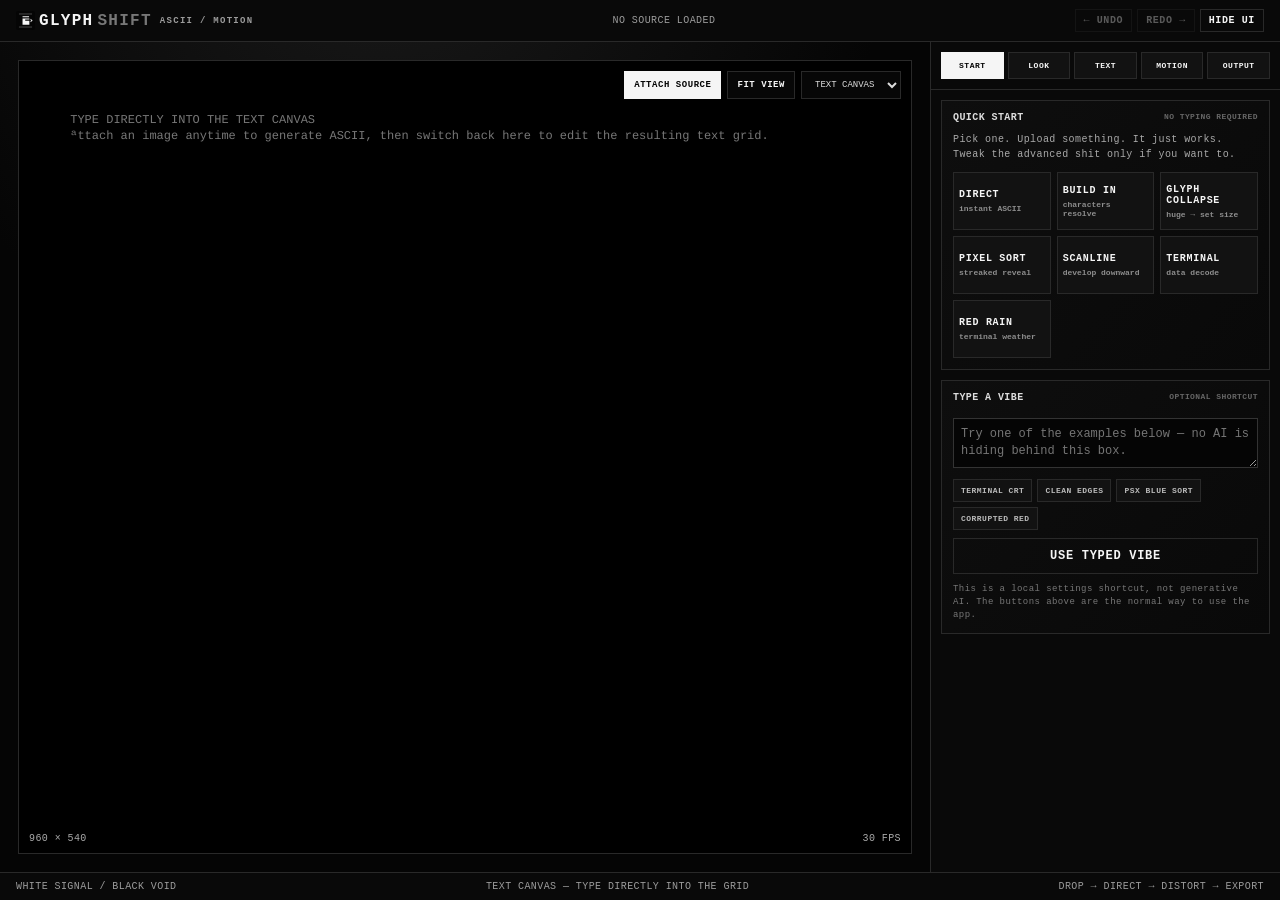
==== index.html @ a43e29a3 "Add fine glyph size increments" ====
<!doctype html>
<html lang="en">
  <head>
    <meta charset="utf-8" />
    <meta name="viewport" content="width=device-width, initial-scale=1" />
    <meta name="theme-color" content="#050505" />
    <meta name="description" content="GLYPHSHIFT — local-first ASCII, text, pattern and motion design." />
    <link rel="icon" href="assets/icons/glyphshift-favicon.svg" type="image/svg+xml" />
    <link rel="apple-touch-icon" href="assets/icons/glyphshift-mark.svg" />
    <link rel="manifest" href="site.webmanifest" />
    <title>GLYPHSHIFT — ASCII MOTION TOOL</title>
    <link rel="stylesheet" href="styles.css" />
  </head>
  <body>
    <header class="topbar">
      <div class="brand"><img src="assets/icons/glyphshift-favicon.svg" alt="" />GLYPH<span>SHIFT</span> <small>ASCII / MOTION</small></div>
      <div id="source-status" class="status">NO SOURCE LOADED</div>
      <div class="top-actions">
        <button id="undo" class="ghost" title="Undo last edit (Ctrl+Z)">← UNDO</button>
        <button id="redo" class="ghost" title="Redo last edit (Ctrl+Shift+Z)">REDO →</button>
        <button id="toggle-ui" class="ghost" title="Hide control panel">HIDE UI</button>
      </div>
    </header>

    <main>
      <section class="stage-shell">
        <div id="drop-zone" class="drop-zone" tabindex="0" role="application" aria-label="ASCII viewport. Drag to pan and use the mouse wheel to zoom.">
          <div class="stage-toolbar">
            <button id="choose-file" class="primary">ATTACH SOURCE</button>
            <button id="fit-view" class="ghost">FIT VIEW</button>
            <select id="preview-engine" aria-label="Preview renderer"><option value="manual" selected>TEXT CANVAS</option><option value="text">TRUE TEXT</option><option value="canvas">CANVAS</option></select>
          </div>
          <div id="canvas-wrap" class="canvas-wrap"><canvas id="output" width="960" height="540"></canvas><pre id="live-text" class="live-text" contenteditable="true" spellcheck="false" role="textbox" aria-multiline="true" aria-label="Editable ASCII text canvas"></pre></div>
          <div id="empty-state" class="empty-state" hidden>
            <div class="crosshair">+</div>
            <strong>ATTACH A SOURCE</strong>
            <span>IMAGE · GIF · MP4 · WEBM · MOV*</span>
            <small>Use the Attach Source button. Once loaded: drag to pan, mouse-wheel to zoom.</small>
          </div>
          <div class="stage-readout"><span id="dimension-readout">960 × 540</span><span id="fps-readout">30 FPS</span></div>
        </div>
        <input id="file-input" class="file-input" type="file" accept="image/*,video/*" aria-label="Choose an image, GIF, or video" />
      </section>

      <aside id="controls" class="controls">
        <nav class="control-pages" aria-label="GLYPHSHIFT control pages">
          <button class="is-active" data-control-page="start">START</button><button data-control-page="look">LOOK</button><button data-control-page="text">TEXT</button><button data-control-page="motion">MOTION</button><button data-control-page="output">OUTPUT</button>
        </nav>
        <section class="panel quick-panel" data-page="start">
          <div class="panel-title">QUICK START <span>NO TYPING REQUIRED</span></div>
          <p class="quick-copy">Pick one. Upload something. It just works. Tweak the advanced shit only if you want to.</p>
          <div class="preset-grid">
            <button data-preset="direct"><strong>DIRECT</strong><small>instant ASCII</small></button>
            <button data-preset="build"><strong>BUILD IN</strong><small>characters resolve</small></button>
            <button data-preset="glyph"><strong>GLYPH COLLAPSE</strong><small>huge → set size</small></button>
            <button data-preset="sort"><strong>PIXEL SORT</strong><small>streaked reveal</small></button>
            <button data-preset="scan"><strong>SCANLINE</strong><small>develop downward</small></button>
            <button data-preset="terminal"><strong>TERMINAL</strong><small>data decode</small></button>
            <button data-preset="rain"><strong>RED RAIN</strong><small>terminal weather</small></button>
          </div>
        </section>

        <section class="panel prompt-panel" data-page="start">
          <div class="panel-title">TYPE A VIBE <span>OPTIONAL SHORTCUT</span></div>
          <textarea id="prompt" rows="2" placeholder="Try one of the examples below — no AI is hiding behind this box."></textarea>
          <div class="prompt-examples">
            <button data-prompt="white terminal decode, slow, CRT">TERMINAL CRT</button>
            <button data-prompt="edge-first, clean, white">CLEAN EDGES</button>
            <button data-prompt="pixel sort, blue, choppy">PSX BLUE SORT</button>
            <button data-prompt="red rain, glitch, slow">CORRUPTED RED</button>
          </div>
          <button id="apply-prompt" class="ghost full">USE TYPED VIBE</button>
          <p class="hint">This is a local settings shortcut, not generative AI. The buttons above are the normal way to use the app.</p>
        </section>

        <section class="panel" data-page="look">
          <div class="panel-title">CONVERSION</div>
          <div class="two-col">
            <label>GLYPH SIZE <output id="cell-size-out">9</output>
              <input id="cell-size" type="range" min="5" max="180" value="9" />
            </label>
            <label><input id="fine-glyph-size" type="checkbox" /> FINE SIZE <span class="field-note">0.1 STEPS</span></label>
          </div>
          <p class="hint compact-hint">Animated styles build once, then hold the completed frame.</p>
          <div class="two-col">
            <label>BRIGHTNESS <output id="brightness-out">0</output>
              <input id="brightness" type="range" min="-100" max="100" value="0" />
            </label>
            <label>CONTRAST <output id="contrast-out">100</output>
              <input id="contrast" type="range" min="0" max="250" value="100" />
            </label>
          </div>
          <div class="checks">
            <label><input id="invert" type="checkbox" /> INVERT</label>
            <label><input id="edges" type="checkbox" /> EDGE BOOST</label>
          </div>
        </section>

        <section class="panel color-panel" data-page="look">
          <div class="panel-title">COLOR + PALETTE</div>
          <div class="two-col">
            <label>COLOR BEHAVIOR
              <select id="color-mode"><option value="mono" selected>ONE COLOR</option><option value="palette">BRIGHTNESS PALETTE</option><option value="source">AUTO FROM SOURCE</option></select>
            </label>
            <label>PALETTE PRESET
              <select id="palette-preset"><option value="mono" selected>MONOCHROME</option><option value="oni">ONI BLOOD</option><option value="cobalt">COBALT SIGNAL</option><option value="phosphor">PHOSPHOR GREEN</option><option value="amber">AMBER TERMINAL</option><option value="gameboy">GAME BOY</option><option value="thermal">THERMAL</option><option value="source">AUTO SOURCE</option><option value="custom">CUSTOM</option></select>
            </label>
          </div>
          <div class="two-col">
            <label>PALETTE COLORS
              <select id="palette-size"><option value="2">2 COLORS</option><option value="3">3 COLORS</option><option value="4">4 COLORS</option><option value="5" selected>5 COLORS</option></select>
            </label>
            <label>BACKGROUND FILL
              <select id="background-style"><option value="solid" selected>SOLID</option><option value="vertical">VERTICAL GRADIENT</option><option value="radial">RADIAL GLOW</option></select>
            </label>
          </div>
          <div class="palette-grid" aria-label="Palette colors">
            <label title="Color 1"><span>1</span><input id="foreground" type="color" value="#f5f5f5" /></label>
            <label title="Color 2"><span>2</span><input id="palette-2" type="color" value="#c8c8c8" /></label>
            <label title="Color 3"><span>3</span><input id="palette-3" type="color" value="#8a8a8a" /></label>
            <label title="Color 4"><span>4</span><input id="palette-4" type="color" value="#4d4d4d" /></label>
            <label title="Color 5"><span>5</span><input id="palette-5" type="color" value="#1e1e1e" /></label>
          </div>
          <div class="two-col">
            <label>BACKGROUND A <input id="background" type="color" value="#050505" /></label>
            <label>BACKGROUND B <input id="background-2" type="color" value="#111111" /></label>
          </div>
          <p class="hint"><strong>Auto from source</strong> takes the actual colors from your image/video. In Palette mode, color 5 is the shadow and color 1 is the highlight.</p>
        </section>

        <section class="panel glyph-panel" data-page="text">
          <div class="panel-title">CHARACTER LIBRARY</div>
          <div class="two-col">
            <label>LIBRARY
              <select id="charset-preset"><option value="dense" selected>DENSE ASCII</option><option value="english">ENGLISH A–Z</option><option value="binary">BINARY / TERMINAL</option><option value="blocks">BLOCKS + SHADES</option><option value="katakana">JAPANESE KATAKANA / TERMINAL</option><option value="symbols">SYMBOLS / RUNES</option><option value="custom">CUSTOM RAMP</option></select>
            </label>
            <label>CONTENT MODE <span class="field-note">PASTE TEXT TO AUTO-ENABLE</span>
              <select id="glyph-source"><option value="ramp" selected>BRIGHTNESS RAMP</option><option value="text">TEXT FOUNDATION</option></select>
            </label>
          </div>
          <label>ACTIVE CHARACTER SET
            <input id="charset" type="text" value=" .,:;irsXA253hMHGS#9B&@" spellcheck="false" />
          </label>
          <div class="two-col">
            <label>TEXT LAYOUT <span class="field-note">FLOW STARTS AT TOP</span>
              <select id="text-layout"><option value="flow" selected>TOP → BOTTOM READING FLOW</option><option value="reverse">RIGHT → LEFT FLOW</option><option value="lines">PRESERVE LINES</option><option value="vertical">VERTICAL FLOW</option><option value="spiral">SPIRAL FLOW</option></select>
            </label>
            <label>TEXT REPEAT <output id="text-scale-out">1</output>
              <input id="text-scale" type="range" min="1" max="8" step="1" value="1" />
            </label>
          </div>
          <div class="two-col">
            <label>TEXT / RAMP BLEND <output id="text-blend-out">100</output>
              <input id="text-blend" type="range" min="0" max="100" value="100" />
            </label>
            <label><input id="lock-sentence" type="checkbox" /> LOCK ONE SENTENCE</label>
          </div>
          <label><input id="no-text-repeat" type="checkbox" /> USE SUPPLIED TEXT ONCE <span class="field-note">THEN LEAVE REMAINING CELLS BLANK</span></label>
          <label>LOCKED SENTENCE
            <input id="locked-sentence" type="text" placeholder="Use only this sentence, repeated" spellcheck="false" />
          </label>
          <label>PASTE OR IMPORT TEXT <span id="text-count" class="field-note">0 CHARACTERS</span>
            <textarea id="custom-text" rows="6" placeholder="Paste lyrics, dialogue, a script, a quote, notes, or an entire text file. Text Foundation uses this as the visible material of the image."></textarea>
          </label>
          <div class="text-actions"><button id="import-text" class="ghost">IMPORT .TXT / .MD</button><button id="clear-text" class="ghost">CLEAR TEXT</button></div>
          <label>BOLD WORDS <span class="field-note">SEPARATE WITH COMMAS</span><input id="bold-words" type="text" placeholder="oni, signal, memory" spellcheck="false" /></label>
          <div class="two-col"><label>FIND <input id="find-text" type="text" spellcheck="false" /></label><label>REPLACE <input id="replace-text" type="text" spellcheck="false" /></label></div>
          <div class="text-actions"><button id="clean-text" class="ghost">SEARCH / REPLACE</button><button id="save-text-preset" class="ghost">SAVE TEXT PRESET</button></div>
          <button id="load-text-preset" class="ghost full">LOAD SAVED TEXT PRESET</button>
          <input id="text-file-input" class="file-input" type="file" accept="text/plain,.txt,.md,.csv" multiple aria-label="Import text files" />
          <p class="hint">Text Foundation can use a few words or an entire document. Glyph Size sets physical character size; Text Repeat and Layout decide how the text moves through the source shape.</p>
        </section>

        <section class="panel" data-page="motion">
          <div class="panel-title">MOTION + SIGNAL</div>
          <div class="two-col">
            <label>SWEEP
              <select id="direction"><option value="left" selected>LEFT → RIGHT</option><option value="right">RIGHT → LEFT</option><option value="top">TOP → BOTTOM</option><option value="bottom">BOTTOM → TOP</option><option value="random">PIXEL SORT</option></select>
            </label>
            <p class="hint compact-hint">Frame rate and duration live in Output, where they belong.</p>
          </div>
          <div class="two-col">
            <label>GLITCH <output id="glitch-out">0</output>
              <input id="glitch" type="range" min="0" max="100" value="0" />
            </label>
            <label>SCANLINES <output id="scanlines-out">0</output>
              <input id="scanlines" type="range" min="0" max="100" value="0" />
            </label>
          </div>
          <div class="two-col">
            <label>PROCEDURAL OVERLAY
              <select id="effect"><option value="none" selected>NONE</option><option value="rain">TERMINAL RAIN</option><option value="particles">PARTICLE FIELD</option><option value="waveform">WAVEFORM</option><option value="orb">ASCII ORB</option></select>
            </label>
            <label>OVERLAY POWER <output id="effect-power-out">0</output>
              <input id="effect-power" type="range" min="0" max="100" value="0" />
            </label>
          </div>
        </section>

        <section class="panel" data-page="motion">
          <div class="panel-title">PATTERN + BORDER <span>ORIGINAL PROCEDURAL GLYPHS</span></div>
          <div class="two-col">
            <label>PATTERN
              <select id="pattern"><option value="none" selected>NONE</option><option value="hatch">HATCH</option><option value="wave">WAVE</option><option value="cross">CROSS-STITCH</option><option value="maze">MAZE</option><option value="checker">CHECKER</option><option value="custom">CUSTOM TILE</option></select>
            </label>
            <label>PATTERN USE
              <select id="pattern-target"><option value="background">BACKGROUND</option><option value="fill" selected>TEXT FILL</option><option value="both">BACKGROUND + FILL</option></select>
            </label>
          </div>
          <label>CUSTOM PATTERN TILE
            <input id="pattern-tile" type="text" value="░▒▓█" maxlength="80" spellcheck="false" />
          </label>
          <div class="two-col">
            <label>BORDER
              <select id="border-style"><option value="none" selected>NONE</option><option value="single">SINGLE BOX</option><option value="double">DOUBLE BOX</option><option value="corners">HEAVY CORNERS</option><option value="wave">WAVE EDGE</option><option value="terminal">TERMINAL FRAME</option></select>
            </label>
            <label>BORDER MOTION
              <select id="border-motion"><option value="still" selected>STILL</option><option value="draw">DRAW WITH BUILD</option><option value="distort">DISTORT WITH BUILD</option></select>
            </label>
          </div>
          <div class="two-col">
            <label>DIVIDER
              <select id="divider"><option value="none" selected>NONE</option><option value="dots">DOTS</option><option value="cross">CROSS</option><option value="wave">WAVE</option><option value="maze">MAZE</option></select>
            </label>
            <label>ORNAMENT SAFE AREA <output id="safe-area-out">5</output>
              <input id="safe-area" type="range" min="0" max="20" value="5" />
            </label>
          </div>
          <p class="hint">Patterns can sit behind the mask, replace visible glyphs as the fill, or do both. They are clean original procedural tiles—made for use and copy/paste, not scraped artwork.</p>
        </section>

        <section class="panel" data-page="motion">
          <div class="panel-title">POSTER COMPOSER <span>OPTIONAL</span></div>
          <label><input id="poster-mode" type="checkbox" /> POSTER MODE — TITLE / IMAGE / FOOTER</label>
          <div class="two-col">
            <label>TITLE <input id="poster-title" type="text" placeholder="TITLE" spellcheck="false" /></label>
            <label>FOOTER <input id="poster-footer" type="text" placeholder="// FOOTER" spellcheck="false" /></label>
          </div>
        </section>

        <section class="panel transport-panel" data-page="output">
          <div class="panel-title">OUTPUT</div>
          <div class="transport">
            <button id="play" class="primary">PLAY</button>
            <button id="restart" class="ghost">RESTART</button>
            <button id="snapshot" class="ghost">PNG FRAME</button>
          </div>
          <div class="copyable-ascii">
            <div class="panel-title">COPYABLE TEXT ART <span>ACTUAL MONOSPACE CHARACTERS</span></div>
            <div class="text-actions"><button id="generate-ascii" class="ghost">GENERATE CURRENT FRAME</button><button id="copy-ascii" class="ghost">COPY TEXT</button></div>
            <div class="two-col">
              <label>COLUMN WIDTH <select id="ascii-columns"><option value="source" selected>SOURCE GRID</option><option value="40">40 — DISCORD</option><option value="80">80 — TERMINAL</option><option value="120">120 — WIDE</option></select></label>
              <label><input id="ascii-border" type="checkbox" /> INCLUDE BORDER</label>
            </div>
            <div class="text-actions"><button id="download-ascii" class="ghost">DOWNLOAD .TXT</button><button id="download-html" class="ghost">HTML &lt;PRE&gt;</button></div>
            <div class="text-actions"><button id="download-md" class="ghost">MARKDOWN</button><button id="download-ansi" class="ghost">ANSI .TXT</button></div>
            <textarea id="ascii-export" rows="8" readonly spellcheck="false" placeholder="Generate a frame to get literal copy-pasteable text art here."></textarea>
            <p class="hint">Use Dense ASCII, English, or Binary for strict 7-bit ASCII. Other libraries are still copyable text art, but may use Unicode characters.</p>
          </div>
          <label>BUILD STYLE
            <select id="mode">
              <option value="direct" selected>DIRECT ASCII — STILL</option>
              <option value="decode">GLYPH SCATTER</option>
              <option value="line-printer">LINE PRINTER</option>
              <option value="threshold-flood">THRESHOLD FLOOD / BRIGHTS FIRST</option>
              <option value="coarse-mosaic">COARSE MOSAIC / GRID HALVES</option>
              <option value="horizontal-sync">HORIZONTAL SYNC</option>
              <option value="terminal-rain">VERTICAL TERMINAL RAIN</option>
              <option value="edge-skeleton">EDGE SKELETON</option>
              <option value="word-reveal">WORD REVEAL</option>
              <option value="compression-decode">COMPRESSION DECODE</option>
              <option value="corruption-repair">CORRUPTION REPAIR</option>
              <option value="iterative-draft">ITERATIVE DRAFT / BLOCK → DETAIL</option>
              <option value="glyph-build">GLYPH COLLAPSE / LARGE → SET SIZE</option>
              <option value="pixel-sort">PIXEL-SORT REVEAL</option>
              <option value="scanline">SCANLINE DEVELOP</option>
              <option value="edge">EDGE-FIRST</option>
              <option value="terminal">TERMINAL RESOLVE</option>
            </select>
          </label>
          <div class="two-col">
            <label>ASPECT RATIO
              <select id="aspect-ratio"><option value="source" selected>SOURCE RATIO</option><option value="16:9">16:9 WIDESCREEN</option><option value="9:16">9:16 VERTICAL</option><option value="1:1">1:1 SQUARE</option><option value="4:5">4:5 PORTRAIT</option><option value="4:3">4:3 CLASSIC</option><option value="3:2">3:2 PHOTO</option></select>
            </label>
            <label>LONG EDGE
              <select id="output-resolution"><option value="native" selected>SOURCE NATIVE</option><option value="720">720 PX</option><option value="1080">1080 PX</option><option value="1440">1440 PX</option><option value="1920">1920 PX</option><option value="2160">2160 PX</option><option value="3840">3840 PX / 4K</option><option value="custom">CUSTOM</option></select>
            </label>
          </div>
          <div class="two-col">
            <label>CUSTOM LONG EDGE
              <input id="custom-resolution" type="number" min="64" step="1" value="1080" inputmode="numeric" />
            </label>
            <label>RENDER FPS
              <select id="fps"><option value="6">6 — EXTREMELY CHUNKY</option><option value="8">8 — CHUNKY</option><option value="12">12 — PSX</option><option value="15">15</option><option value="24">24</option><option value="30" selected>30</option><option value="60">60</option></select>
            </label>
          </div>
          <div class="two-col">
            <label>BUILD LENGTH <output id="duration-out">3.5s</output>
              <input id="duration" type="range" min="0.5" max="20" step="0.5" value="3.5" />
            </label>
            <label>SIZE MULTIPLIER <output id="output-scale-out">100%</output>
              <input id="output-scale" type="range" min="25" max="200" step="5" value="100" />
            </label>
          </div>
          <div class="audio-row">
            <label>SOUND
              <select id="resolve-sound">
                <option value="none">NONE / SILENT</option>
                <option value="classic" selected>CLASSIC TICK / EACH BUILD STEP</option>
                <option value="algorithmic">DATA TEXTURE / AMBIENT LAYERS</option>
              </select>
            </label>
            <label>LEVEL <output id="audio-level-out">55</output><input id="audio-level" type="range" min="0" max="100" value="55" /></label>
          </div>
          <label>CLASSIC TICK VOICE
            <select id="tick-voice">
              <option value="classic" selected>01 — CLASSIC RESOLVE</option>
              <option value="heap">02 — HEAP CLACK</option>
              <option value="cache">03 — CACHE MISS</option>
              <option value="leak">04 — MEMORY LEAK</option>
              <option value="relay">05 — RELAY SNAP</option>
              <option value="ceramic">06 — CERAMIC BIT</option>
              <option value="needle">07 — NEEDLE PING</option>
              <option value="drive">08 — DRIVE SEEK</option>
              <option value="vending">09 — VENDING TICK</option>
              <option value="concrete">10 — CONCRETE CLACK</option>
            </select>
          </label>
          <div class="checks"><label><input id="mute-first-tick" type="checkbox" /> MUTE FIRST TICK</label><label><input id="mute-final-tick" type="checkbox" /> MUTE END-LOCK</label></div>
          <button id="record" class="record">● EXPORT BUILD (WEBM)</button>
          <p id="export-note" class="hint">Classic Tick fires once per rendered build step—set 6–12 FPS for deliberately chunky arrivals. Data Texture is optional ambient sound, not combined with Classic. The frame holds after the build; export captures the one-shot build.</p>
        </section>
      </aside>
    </main>

    <footer><span>WHITE SIGNAL / BLACK VOID</span><span id="transport-status">READY</span><span>DROP → DIRECT → DISTORT → EXPORT</span></footer>
    <script src="app.js"></script>
  </body>
</html>
---- styles.css ----
:root { --bg:#050505; --panel:#0c0c0c; --line:#292929; --ink:#f5f5f5; --muted:#9c9c9c; --acid:#f5f5f5; }
* { box-sizing:border-box; }
body { margin:0; min-height:100vh; color:var(--ink); background:radial-gradient(circle at 30% -10%,#1a1a1a 0,#050505 38%); font-family:Consolas,"Courier New",monospace; font-size:12px; letter-spacing:.035em; }
button,input,select,textarea { font:inherit; color:inherit; }
button { cursor:pointer; border:1px solid var(--line); background:#121212; padding:10px 12px; font-weight:700; letter-spacing:.06em; }
button:hover { border-color:var(--ink); background:#1a1a1a; } button:active { transform:translateY(1px); }
.primary { background:var(--ink); color:var(--bg); border-color:var(--ink); } .primary:hover { background:#cacaca; }
.ghost { background:transparent; } .full { display:block; width:100%; margin-top:8px; }
.topbar, footer { height:42px; display:flex; align-items:center; justify-content:space-between; padding:0 16px; border-bottom:1px solid var(--line); background:#090909; }
.topbar .ghost { padding:5px 8px; font-size:10px; } .top-actions { display:flex; align-items:center; gap:5px; }.top-actions button:disabled { cursor:default; opacity:.34; }.brand { display:flex; align-items:center; gap:4px; font-size:16px; font-weight:900; letter-spacing:.08em; } .brand img { width:19px; height:19px; image-rendering:pixelated; }.brand span { margin:0; color:#777; } .brand small { margin-left:4px; font-size:9px; color:var(--muted); vertical-align:middle; }
.status, footer { color:var(--muted); font-size:10px; } footer { height:28px; border-top:1px solid var(--line); border-bottom:0; }
main { display:grid; grid-template-columns:minmax(0,1fr) 350px; min-height:calc(100vh - 70px); }
.stage-shell { min-width:0; padding:18px; display:grid; place-items:center; position:relative; }
.drop-zone { width:100%; height:100%; min-height:530px; position:relative; overflow:hidden; border:1px solid var(--line); background:#000; display:grid; place-items:center; touch-action:none; cursor:grab; }
.drop-zone.panning { cursor:grabbing; }.file-input { display:none; }
.stage-toolbar { position:absolute; z-index:8; top:10px; right:10px; display:flex; gap:6px; }.stage-toolbar button,.stage-toolbar select { padding:7px 9px; font-size:9px; background:rgba(8,8,8,.9); backdrop-filter:blur(6px); }.stage-toolbar select { width:auto; margin:0; min-height:0; border-color:var(--line); }.stage-toolbar .primary { background:var(--ink); }
.canvas-wrap { position:relative; display:grid; place-items:center; transform-origin:center center; will-change:transform; pointer-events:none; }
.live-text { display:none; position:absolute; inset:0; margin:0; overflow:hidden; color:var(--ink); font-family:"Courier New",Courier,monospace; font-variant-ligatures:none; font-kerning:none; white-space:pre; text-rendering:geometricPrecision; pointer-events:none; }
.canvas-wrap.is-live-text canvas { visibility:hidden; }.canvas-wrap.is-live-text .live-text { display:block; }
.canvas-wrap.is-manual-text { align-self:stretch; justify-self:stretch; width:100% !important; height:100% !important; }.canvas-wrap.is-manual-text .live-text { display:block; position:relative; width:100%; height:100%; padding:clamp(18px,4vw,56px); overflow:auto; color:#f5f5f5; font-family:"Courier New",Courier,monospace; line-height:1.35; letter-spacing:0; pointer-events:auto; cursor:text; outline:0; caret-color:#f5f5f5; white-space:pre; }.canvas-wrap.is-manual-text .live-text:empty::before { content:"TYPE DIRECTLY INTO THE TEXT CANVAS\A\Aattach an image anytime to generate ASCII, then switch back here to edit the resulting text grid."; white-space:pre; color:#777; }.canvas-wrap.is-manual-text canvas { display:none; }
.drop-zone.dragging { border:1px dashed var(--ink); box-shadow:inset 0 0 0 1px var(--ink); } canvas { max-width:100%; max-height:calc(100vh - 120px); width:auto; height:auto; image-rendering:pixelated; }
.empty-state { position:absolute; inset:0; display:flex; flex-direction:column; gap:12px; align-items:center; justify-content:center; text-align:center; background:repeating-linear-gradient(0deg,#050505,#050505 3px,#080808 3px,#080808 4px); pointer-events:none; }
.empty-state[hidden] { display:none; }
.empty-state strong { font-size:17px; letter-spacing:.18em; }.empty-state span,.empty-state small { color:var(--muted); }.empty-state small { max-width:370px; line-height:1.5; }.crosshair { font-size:38px; color:#777; font-weight:100; }.browse-label { display:inline-block; padding:10px 12px; font-weight:700; letter-spacing:.06em; }
.stage-readout { position:absolute; bottom:9px; left:10px; right:10px; display:flex; justify-content:space-between; font-size:10px; color:#aaa; pointer-events:none; mix-blend-mode:difference; }
.controls { border-left:1px solid var(--line); background:#090909; padding:10px; overflow-y:auto; max-height:calc(100vh - 70px); }
.control-pages { position:sticky; top:-10px; z-index:12; display:grid; grid-template-columns:repeat(5,1fr); gap:4px; margin:-10px -10px 10px; padding:10px; border-bottom:1px solid var(--line); background:#090909; }.control-pages button { padding:8px 3px; font-size:8px; }.control-pages button.is-active { background:var(--ink); border-color:var(--ink); color:var(--bg); }.panel[data-page][hidden] { display:none; }
.panel { border:1px solid var(--line); background:linear-gradient(130deg,#0e0e0e,#090909); margin-bottom:10px; padding:11px; }.panel-title { font-size:10px; font-weight:900; margin-bottom:10px; color:#ddd; }.panel-title span { float:right; color:#666; font-size:8px; }
.quick-copy { color:#aaa; line-height:1.45; margin:0 0 10px; font-size:10px; }.preset-grid { display:grid; grid-template-columns:repeat(3,1fr); gap:6px; }.preset-grid button { min-height:58px; padding:7px 5px; text-align:left; }.preset-grid strong,.preset-grid small { display:block; }.preset-grid strong { font-size:10px; }.preset-grid small { color:#8e8e8e; margin-top:4px; font-size:8px; letter-spacing:0; }.preset-grid button:hover small { color:#d2d2d2; }.prompt-examples { display:flex; flex-wrap:wrap; gap:5px; margin:7px 0; }.prompt-examples button { padding:6px 7px; font-size:8px; color:#bbb; }
label { display:block; color:#aaa; font-size:9px; margin-bottom:10px; } label output { float:right; color:#eee; } input[type=text],input[type=number],textarea,select { width:100%; margin-top:5px; border:1px solid #333; background:#050505; padding:7px; outline:none; } textarea { resize:vertical; line-height:1.4; } select { color:#ddd; }
input[type=range] { width:100%; accent-color:#f5f5f5; display:block; margin-top:4px; } input[type=color] { width:100%; height:28px; display:block; margin-top:5px; padding:2px; background:#050505; border:1px solid #333; }.two-col { display:grid; grid-template-columns:1fr 1fr; gap:10px; }.checks { display:flex; flex-wrap:wrap; gap:8px 12px; }.checks label { margin:0; color:#bbb; }.checks input { vertical-align:middle; accent-color:#eee; }
.palette-grid { display:grid; grid-template-columns:repeat(5,1fr); gap:7px; margin:1px 0 10px; }.palette-grid label { margin:0; color:#777; text-align:center; font-size:8px; }.palette-grid input[type=color] { height:32px; margin-top:4px; }
.field-note { float:right; color:#666; font-size:8px; letter-spacing:0; }
.text-actions { display:grid; grid-template-columns:1fr 1fr; gap:7px; }.text-actions button { padding:7px; font-size:8px; }
.copyable-ascii { margin-top:10px; padding-top:10px; border-top:1px solid var(--line); }.copyable-ascii .panel-title { margin-bottom:7px; }.copyable-ascii textarea { margin-top:8px; min-height:120px; resize:vertical; white-space:pre; overflow:auto; font-size:9px; line-height:1.15; letter-spacing:0; }.copyable-ascii .two-col { align-items:end; }.copyable-ascii .two-col label:last-child { padding:9px 0; }
.hint { color:#777; line-height:1.45; font-size:9px; margin:9px 0 0; }.compact-hint { align-self:end; margin:0 0 10px; }.transport { display:grid; grid-template-columns:1fr 1fr 1fr; gap:6px; }.transport button { font-size:9px; padding:9px 5px; }.record { width:100%; margin-top:8px; border-color:#aaa; }.record.recording { background:#f5f5f5; color:#050505; animation:pulse .8s infinite alternate; } @keyframes pulse{to{opacity:.55}}
.audio-row { display:grid; grid-template-columns:2fr 1fr; gap:10px; align-items:end; margin-top:10px; }.audio-row label { margin:0; font-size:9px; color:#bbb; }.audio-row input[type=range] { margin-top:3px; }
body.ui-hidden main { grid-template-columns:1fr; } body.ui-hidden .controls { display:none; } body.ui-hidden .stage-shell { padding:0; } body.ui-hidden .drop-zone { border:0; min-height:calc(100vh - 70px); }
@media (max-width:900px){
  .topbar { height:50px; padding:0 12px; position:sticky; top:0; z-index:30; }.brand { font-size:14px; }.status { display:none; } .top-actions { gap:3px; }.top-actions .ghost { padding:5px 6px; font-size:8px; } footer { display:none; }
  main { display:block; min-height:calc(100vh - 50px); }.stage-shell { padding:7px 10px 9px; position:sticky; top:50px; z-index:20; background:#050505; box-shadow:0 8px 18px rgba(0,0,0,.72); }.controls { border-left:0; border-top:1px solid var(--line); max-height:none; padding:10px; }.drop-zone { min-height:0; height:40svh; max-height:380px; } canvas { max-height:calc(40svh - 16px); }
  .stage-toolbar { top:7px; right:7px; }.stage-toolbar button,.stage-toolbar select { min-height:34px; padding:6px 8px; font-size:8px; }.text-actions button { min-height:42px; font-size:9px; }.control-pages { top:0; margin:-10px -10px 12px; padding:10px; }.control-pages button { min-height:38px; font-size:9px; }.panel { padding:14px; margin-bottom:12px; }.panel-title { font-size:11px; }.panel-title span { font-size:8px; }.quick-copy,.hint { font-size:10px; }
  .preset-grid { gap:8px; }.preset-grid button { min-height:66px; padding:10px 8px; }.preset-grid strong { font-size:11px; }.preset-grid small { font-size:9px; }.prompt-examples button { min-height:37px; font-size:9px; }
  label { font-size:10px; } input[type=text],input[type=number],textarea,select { min-height:42px; font-size:13px; padding:10px; } input[type=range] { min-height:28px; } input[type=color] { height:38px; }.palette-grid input[type=color] { height:40px; }
  .transport { gap:8px; }.transport button,.record,.full { min-height:48px; font-size:10px; }.checks { gap:12px 18px; }.checks label { min-height:28px; font-size:10px; }.audio-row { grid-template-columns:1fr 1fr; }.audio-row label { font-size:10px; }.two-col { gap:12px; }
}
@media (max-width:400px){ .preset-grid { grid-template-columns:repeat(2,1fr); }.two-col { grid-template-columns:1fr; gap:0; } }
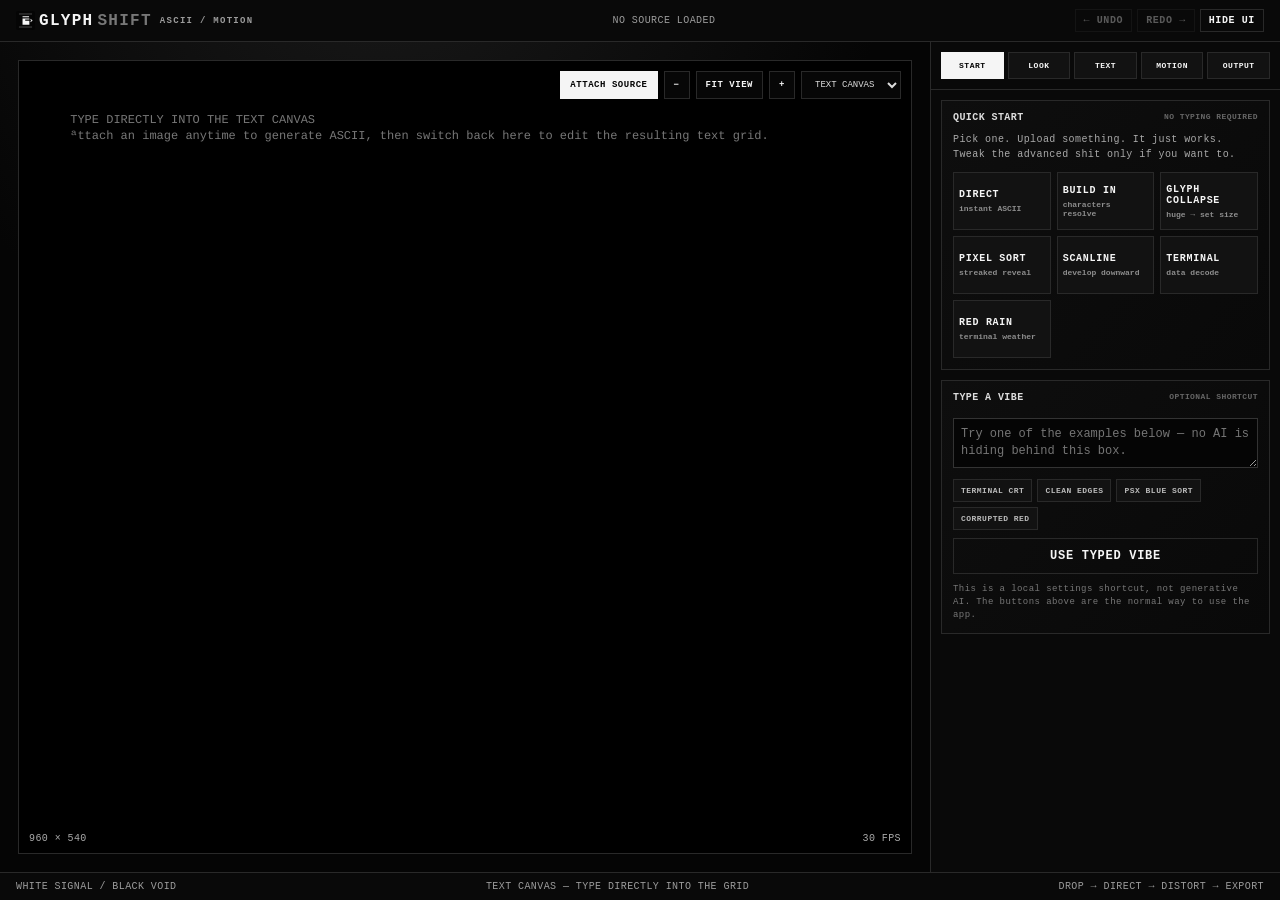
==== commit b6f01c85: "Improve build timing, monochrome and text typing" ====
--- a/index.html
+++ b/index.html
@@ -27,7 +27,9 @@
         <div id="drop-zone" class="drop-zone" tabindex="0" role="application" aria-label="ASCII viewport. Drag to pan and use the mouse wheel to zoom.">
           <div class="stage-toolbar">
             <button id="choose-file" class="primary">ATTACH SOURCE</button>
+            <button id="zoom-out" class="ghost" title="Zoom viewport out">−</button>
             <button id="fit-view" class="ghost">FIT VIEW</button>
+            <button id="zoom-in" class="ghost" title="Zoom viewport in">+</button>
             <select id="preview-engine" aria-label="Preview renderer"><option value="manual" selected>TEXT CANVAS</option><option value="text">TRUE TEXT</option><option value="canvas">CANVAS</option></select>
           </div>
           <div id="canvas-wrap" class="canvas-wrap"><canvas id="output" width="960" height="540"></canvas><pre id="live-text" class="live-text" contenteditable="true" spellcheck="false" role="textbox" aria-multiline="true" aria-label="Editable ASCII text canvas"></pre></div>
@@ -125,6 +127,7 @@
             <label>BACKGROUND A <input id="background" type="color" value="#050505" /></label>
             <label>BACKGROUND B <input id="background-2" type="color" value="#111111" /></label>
           </div>
+          <label><input id="hard-black-white" type="checkbox" /> HARD BLACK / WHITE <span class="field-note">PURE #000 + #FFF, NO HAZE</span></label>
           <p class="hint"><strong>Auto from source</strong> takes the actual colors from your image/video. In Palette mode, color 5 is the shadow and color 1 is the highlight.</p>
         </section>
 
@@ -268,8 +271,11 @@
               <option value="terminal-rain">VERTICAL TERMINAL RAIN</option>
               <option value="edge-skeleton">EDGE SKELETON</option>
               <option value="word-reveal">WORD REVEAL</option>
+              <option value="text-typewriter">TEXT TYPEWRITER / RED → WHITE</option>
               <option value="compression-decode">COMPRESSION DECODE</option>
               <option value="corruption-repair">CORRUPTION REPAIR</option>
+              <option value="radial-assembly">RADIAL ASSEMBLY / CENTER OUT</option>
+              <option value="diagonal-wipe">DIAGONAL WIPE / TOP LEFT</option>
               <option value="iterative-draft">ITERATIVE DRAFT / BLOCK → DETAIL</option>
               <option value="glyph-build">GLYPH COLLAPSE / LARGE → SET SIZE</option>
               <option value="pixel-sort">PIXEL-SORT REVEAL</option>
@@ -302,6 +308,7 @@
               <input id="output-scale" type="range" min="25" max="200" step="5" value="100" />
             </label>
           </div>
+          <p class="hint compact-hint">Animated exports add a 2s start-frame lead-in and a 5s final-frame hold around the chosen build length.</p>
           <div class="audio-row">
             <label>SOUND
               <select id="resolve-sound">
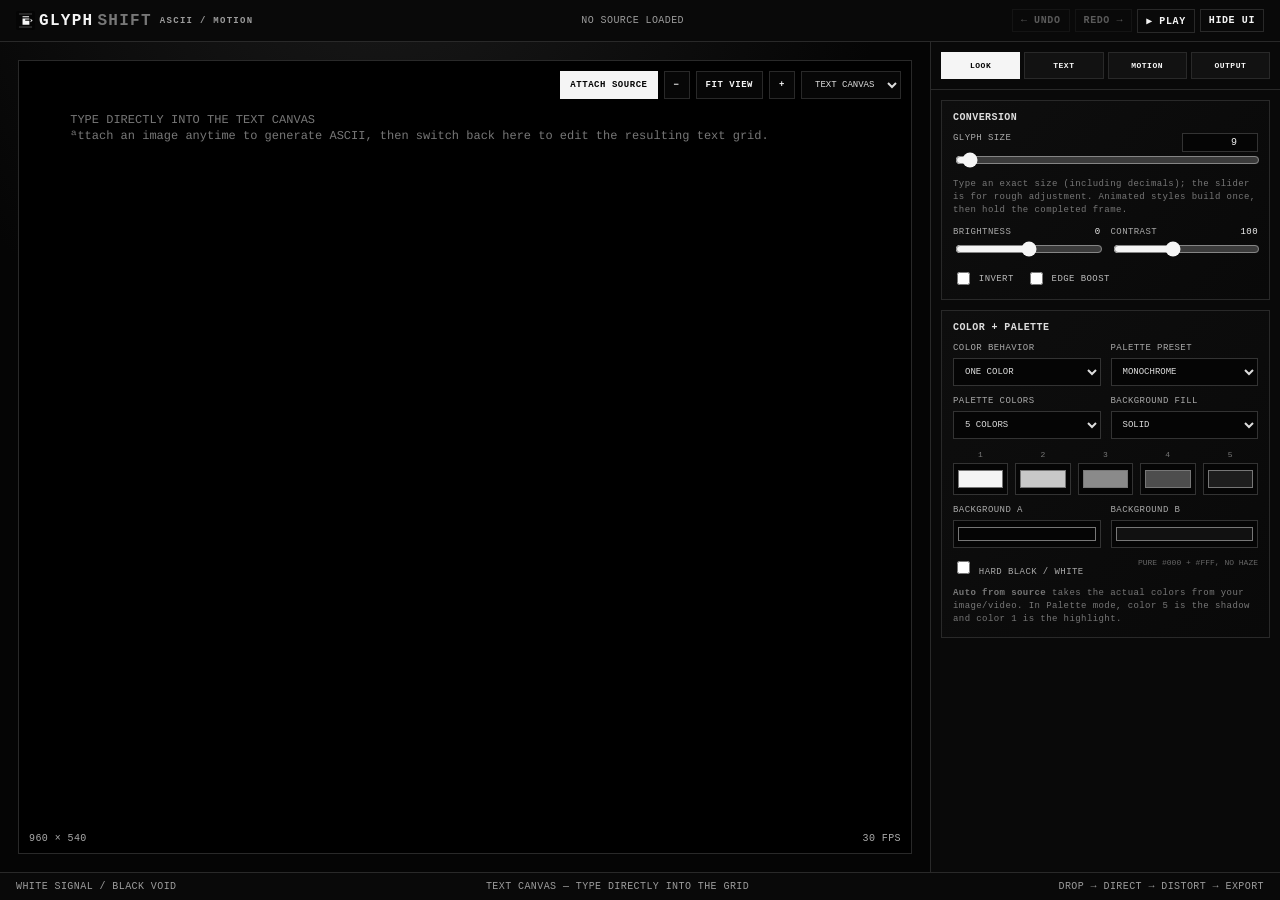
==== commit 1ed2af93: "Rework controls and expand build library" ====
--- a/index.html
+++ b/index.html
@@ -18,6 +18,7 @@
       <div class="top-actions">
         <button id="undo" class="ghost" title="Undo last edit (Ctrl+Z)">← UNDO</button>
         <button id="redo" class="ghost" title="Redo last edit (Ctrl+Shift+Z)">REDO →</button>
+        <button id="header-play" class="ghost" title="Play, pause, or replay the current build">▶ PLAY</button>
         <button id="toggle-ui" class="ghost" title="Hide control panel">HIDE UI</button>
       </div>
     </header>
@@ -46,44 +47,15 @@
 
       <aside id="controls" class="controls">
         <nav class="control-pages" aria-label="GLYPHSHIFT control pages">
-          <button class="is-active" data-control-page="start">START</button><button data-control-page="look">LOOK</button><button data-control-page="text">TEXT</button><button data-control-page="motion">MOTION</button><button data-control-page="output">OUTPUT</button>
+          <button class="is-active" data-control-page="look">LOOK</button><button data-control-page="text">TEXT</button><button data-control-page="motion">MOTION</button><button data-control-page="output">OUTPUT</button>
         </nav>
-        <section class="panel quick-panel" data-page="start">
-          <div class="panel-title">QUICK START <span>NO TYPING REQUIRED</span></div>
-          <p class="quick-copy">Pick one. Upload something. It just works. Tweak the advanced shit only if you want to.</p>
-          <div class="preset-grid">
-            <button data-preset="direct"><strong>DIRECT</strong><small>instant ASCII</small></button>
-            <button data-preset="build"><strong>BUILD IN</strong><small>characters resolve</small></button>
-            <button data-preset="glyph"><strong>GLYPH COLLAPSE</strong><small>huge → set size</small></button>
-            <button data-preset="sort"><strong>PIXEL SORT</strong><small>streaked reveal</small></button>
-            <button data-preset="scan"><strong>SCANLINE</strong><small>develop downward</small></button>
-            <button data-preset="terminal"><strong>TERMINAL</strong><small>data decode</small></button>
-            <button data-preset="rain"><strong>RED RAIN</strong><small>terminal weather</small></button>
-          </div>
-        </section>
-
-        <section class="panel prompt-panel" data-page="start">
-          <div class="panel-title">TYPE A VIBE <span>OPTIONAL SHORTCUT</span></div>
-          <textarea id="prompt" rows="2" placeholder="Try one of the examples below — no AI is hiding behind this box."></textarea>
-          <div class="prompt-examples">
-            <button data-prompt="white terminal decode, slow, CRT">TERMINAL CRT</button>
-            <button data-prompt="edge-first, clean, white">CLEAN EDGES</button>
-            <button data-prompt="pixel sort, blue, choppy">PSX BLUE SORT</button>
-            <button data-prompt="red rain, glitch, slow">CORRUPTED RED</button>
-          </div>
-          <button id="apply-prompt" class="ghost full">USE TYPED VIBE</button>
-          <p class="hint">This is a local settings shortcut, not generative AI. The buttons above are the normal way to use the app.</p>
-        </section>
-
         <section class="panel" data-page="look">
           <div class="panel-title">CONVERSION</div>
-          <div class="two-col">
-            <label>GLYPH SIZE <output id="cell-size-out">9</output>
-              <input id="cell-size" type="range" min="5" max="180" value="9" />
-            </label>
-            <label><input id="fine-glyph-size" type="checkbox" /> FINE SIZE <span class="field-note">0.1 STEPS</span></label>
-          </div>
-          <p class="hint compact-hint">Animated styles build once, then hold the completed frame.</p>
+          <label>GLYPH SIZE
+            <input id="cell-size-manual" class="inline-number" type="number" min="5" max="180" step="0.1" value="9" inputmode="decimal" aria-label="Exact glyph size" />
+            <input id="cell-size" type="range" min="5" max="180" step="0.1" value="9" />
+          </label>
+          <p class="hint compact-hint">Type an exact size (including decimals); the slider is for rough adjustment. Animated styles build once, then hold the completed frame.</p>
           <div class="two-col">
             <label>BRIGHTNESS <output id="brightness-out">0</output>
               <input id="brightness" type="range" min="-100" max="100" value="0" />
@@ -144,6 +116,21 @@
           <label>ACTIVE CHARACTER SET
             <input id="charset" type="text" value=" .,:;irsXA253hMHGS#9B&@" spellcheck="false" />
           </label>
+        </section>
+
+        <section class="panel glyph-panel" data-page="text">
+          <div class="panel-title">SOURCE TEXT <span>OPTIONAL FOUNDATION</span></div>
+          <label>LOCKED SENTENCE
+            <input id="locked-sentence" type="text" placeholder="Use only this sentence, repeated" spellcheck="false" />
+          </label>
+          <label>PASTE OR IMPORT TEXT <span id="text-count" class="field-note">0 CHARACTERS</span>
+            <textarea id="custom-text" rows="6" placeholder="Paste lyrics, dialogue, a script, a quote, notes, or an entire text file. Text Foundation uses this as the visible material of the image."></textarea>
+          </label>
+          <div class="text-actions"><button id="import-text" class="ghost">IMPORT .TXT / .MD</button><button id="clear-text" class="ghost">CLEAR TEXT</button></div>
+        </section>
+
+        <section class="panel glyph-panel" data-page="text">
+          <div class="panel-title">FLOW + REPEAT <span>SUBJECT ORDER</span></div>
           <div class="two-col">
             <label>TEXT LAYOUT <span class="field-note">FLOW STARTS AT TOP</span>
               <select id="text-layout"><option value="flow" selected>TOP → BOTTOM READING FLOW</option><option value="reverse">RIGHT → LEFT FLOW</option><option value="lines">PRESERVE LINES</option><option value="vertical">VERTICAL FLOW</option><option value="spiral">SPIRAL FLOW</option></select>
@@ -159,19 +146,35 @@
             <label><input id="lock-sentence" type="checkbox" /> LOCK ONE SENTENCE</label>
           </div>
           <label><input id="no-text-repeat" type="checkbox" /> USE SUPPLIED TEXT ONCE <span class="field-note">THEN LEAVE REMAINING CELLS BLANK</span></label>
-          <label>LOCKED SENTENCE
-            <input id="locked-sentence" type="text" placeholder="Use only this sentence, repeated" spellcheck="false" />
-          </label>
-          <label>PASTE OR IMPORT TEXT <span id="text-count" class="field-note">0 CHARACTERS</span>
-            <textarea id="custom-text" rows="6" placeholder="Paste lyrics, dialogue, a script, a quote, notes, or an entire text file. Text Foundation uses this as the visible material of the image."></textarea>
-          </label>
-          <div class="text-actions"><button id="import-text" class="ghost">IMPORT .TXT / .MD</button><button id="clear-text" class="ghost">CLEAR TEXT</button></div>
+          <p class="hint">Flow advances only through visible subject cells. Text Repeat changes character advancement; it never changes physical glyph size.</p>
+        </section>
+
+        <section class="panel glyph-panel" data-page="text">
+          <div class="panel-title">COLOR PASSES <span>CANVAS PREVIEW</span></div>
+          <label><input id="text-highlight-enabled" type="checkbox" /> KEEP CHOSEN WORDS COLORED</label>
+          <div class="two-col">
+            <label>WORDS / PHRASES <span class="field-note">COMMA-SEPARATED</span><input id="text-highlight-words" type="text" placeholder="death, memory, oni" spellcheck="false" /></label>
+            <label>WORD COLOR <input id="text-highlight-color" type="color" value="#ef4035" /></label>
+          </div>
+          <label><input id="text-first-pass-enabled" type="checkbox" /> COLOR THE FIRST FULL PASS OF IMPORTED TEXT</label>
+          <div class="two-col">
+            <label>FIRST-PASS COLOR <input id="text-first-pass-color" type="color" value="#ef4035" /></label>
+            <label class="flow-offset-label">FIRST-PASS ANCHOR <span class="field-note">SUBJECT %</span>
+              <span class="flow-offsets"><span>X<input id="text-start-x" type="number" min="0" max="100" step="1" value="0" inputmode="numeric" aria-label="First text pass horizontal anchor percentage" /></span><span>Y<input id="text-start-y" type="number" min="0" max="100" step="1" value="0" inputmode="numeric" aria-label="First text pass vertical anchor percentage" /></span></span>
+            </label>
+          </div>
+          <div class="anchor-nudges" aria-label="Nudge first-pass anchor"><button type="button" data-anchor-x="-5">← LEFT</button><button type="button" data-anchor-y="-5">↑ UP</button><button type="button" data-anchor-y="5">↓ DOWN</button><button type="button" data-anchor-x="5">RIGHT →</button></div>
+          <p class="hint">0 / 0 means the top-left of the visible subject; 50 / 50 is its center; 100 / 100 is lower-right. The anchor snaps to a real glyph, so the colored first pass visibly starts there. Text before it becomes repeated buffer text. Top → Bottom Flow only.</p>
+        </section>
+
+        <section class="panel glyph-panel" data-page="text">
+          <div class="panel-title">TEXT TOOLS <span>CLEAN + SAVE</span></div>
           <label>BOLD WORDS <span class="field-note">SEPARATE WITH COMMAS</span><input id="bold-words" type="text" placeholder="oni, signal, memory" spellcheck="false" /></label>
           <div class="two-col"><label>FIND <input id="find-text" type="text" spellcheck="false" /></label><label>REPLACE <input id="replace-text" type="text" spellcheck="false" /></label></div>
           <div class="text-actions"><button id="clean-text" class="ghost">SEARCH / REPLACE</button><button id="save-text-preset" class="ghost">SAVE TEXT PRESET</button></div>
           <button id="load-text-preset" class="ghost full">LOAD SAVED TEXT PRESET</button>
           <input id="text-file-input" class="file-input" type="file" accept="text/plain,.txt,.md,.csv" multiple aria-label="Import text files" />
-          <p class="hint">Text Foundation can use a few words or an entire document. Glyph Size sets physical character size; Text Repeat and Layout decide how the text moves through the source shape.</p>
+          <p class="hint">Text Foundation can use a few words or an entire document. Character Library chooses the symbols; these tools only shape the supplied text.</p>
         </section>
 
         <section class="panel" data-page="motion">
@@ -248,6 +251,19 @@
             <button id="restart" class="ghost">RESTART</button>
             <button id="snapshot" class="ghost">PNG FRAME</button>
           </div>
+          <div class="panel-subtitle">TIMELINE <span>SECONDS</span></div>
+          <div class="timeline-grid">
+            <label>START HOLD
+              <span class="number-stepper"><button type="button" data-timing-adjust="start-hold" data-delta="-0.1" aria-label="Reduce start hold">−</button><input id="start-hold" type="number" min="0" max="30" step="0.1" value="1" inputmode="decimal" /><button type="button" data-timing-adjust="start-hold" data-delta="0.1" aria-label="Increase start hold">+</button></span>
+            </label>
+            <label>BUILD TIME
+              <span class="number-stepper"><button type="button" data-timing-adjust="duration" data-delta="-0.1" aria-label="Reduce build time">−</button><input id="duration" type="number" min="0.1" max="60" step="0.1" value="3.5" inputmode="decimal" /><button type="button" data-timing-adjust="duration" data-delta="0.1" aria-label="Increase build time">+</button></span>
+            </label>
+            <label>END HOLD
+              <span class="number-stepper"><button type="button" data-timing-adjust="end-hold" data-delta="-0.1" aria-label="Reduce end hold">−</button><input id="end-hold" type="number" min="0" max="30" step="0.1" value="5" inputmode="decimal" /><button type="button" data-timing-adjust="end-hold" data-delta="0.1" aria-label="Increase end hold">+</button></span>
+            </label>
+          </div>
+          <p class="hint compact-hint">Each animation holds the start frame, performs the build, then holds the final frame. Type exact values or use ± for 0.1-second moves.</p>
           <div class="copyable-ascii">
             <div class="panel-title">COPYABLE TEXT ART <span>ACTUAL MONOSPACE CHARACTERS</span></div>
             <div class="text-actions"><button id="generate-ascii" class="ghost">GENERATE CURRENT FRAME</button><button id="copy-ascii" class="ghost">COPY TEXT</button></div>
@@ -260,6 +276,7 @@
             <textarea id="ascii-export" rows="8" readonly spellcheck="false" placeholder="Generate a frame to get literal copy-pasteable text art here."></textarea>
             <p class="hint">Use Dense ASCII, English, or Binary for strict 7-bit ASCII. Other libraries are still copyable text art, but may use Unicode characters.</p>
           </div>
+          <div class="panel-subtitle">BUILD STYLE</div>
           <label>BUILD STYLE
             <select id="mode">
               <option value="direct" selected>DIRECT ASCII — STILL</option>
@@ -282,8 +299,41 @@
               <option value="scanline">SCANLINE DEVELOP</option>
               <option value="edge">EDGE-FIRST</option>
               <option value="terminal">TERMINAL RESOLVE</option>
+              <optgroup label="30 NEW BUILD MODES">
+                <option value="center-spark">CENTER SPARK / NEAREST FIRST</option>
+                <option value="corner-spiral">CORNER SPIRAL / WRAP IN</option>
+                <option value="checker-lock">CHECKER LOCK / ALTERNATING CELLS</option>
+                <option value="diamond-wave">DIAMOND WAVE / MANHATTAN RINGS</option>
+                <option value="shutter-scan">SHUTTER SCAN / OPENING SLITS</option>
+                <option value="noise-dissolve">NOISE DISSOLVE / ORGANIC GRAIN</option>
+                <option value="orbit-scan">ORBIT SCAN / ANGULAR SWEEP</option>
+                <option value="gravity-drop">GRAVITY DROP / TOP HEAVY</option>
+                <option value="gravity-rise">GRAVITY RISE / BOTTOM HEAVY</option>
+                <option value="band-sweep">BAND SWEEP / MOVING STRIPES</option>
+                <option value="contour-bands">CONTOUR BANDS / LUMINANCE STEPS</option>
+                <option value="luma-stairs">LUMA STAIRS / SHADOWS FIRST</option>
+                <option value="inverse-luma">INVERSE LUMA / HIGHLIGHTS FIRST</option>
+                <option value="halftone-resolve">HALFTONE RESOLVE / DOT FIELD</option>
+                <option value="vein-grow">VEIN GROW / BRANCHING PATHS</option>
+                <option value="island-merge">ISLAND MERGE / CLUSTERS JOIN</option>
+                <option value="mirror-fold">MIRROR FOLD / OUTER HALVES</option>
+                <option value="quadrant-lock">QUADRANT LOCK / FOUR PASSES</option>
+                <option value="binary-search">BINARY SEARCH / LARGE TO SMALL</option>
+                <option value="signal-jam">SIGNAL JAM / INTERFERENCE CLEAR</option>
+                <option value="raster-scrub">RASTER SCRUB / BOUNCING BEAM</option>
+                <option value="barcode-scan">BARCODE SCAN / VERTICAL COLUMNS</option>
+                <option value="staggered-rows">STAGGERED ROWS / CASCADE</option>
+                <option value="staggered-columns">STAGGERED COLUMNS / CASCADE</option>
+                <option value="diagonal-cross">DIAGONAL CROSS / X AXES</option>
+                <option value="wavefront">WAVEFRONT / SINE CREST</option>
+                <option value="morse-pulse">MORSE PULSE / RHYTHMIC CELLS</option>
+                <option value="character-swap">CHARACTER SWAP / WRONG TO TRUE</option>
+                <option value="film-develop">FILM DEVELOP / CHEMICAL BLOOM</option>
+                <option value="scan-converge">SCAN CONVERGE / TWO BEAMS</option>
+              </optgroup>
             </select>
           </label>
+          <div class="panel-subtitle">DELIVERY</div>
           <div class="two-col">
             <label>ASPECT RATIO
               <select id="aspect-ratio"><option value="source" selected>SOURCE RATIO</option><option value="16:9">16:9 WIDESCREEN</option><option value="9:16">9:16 VERTICAL</option><option value="1:1">1:1 SQUARE</option><option value="4:5">4:5 PORTRAIT</option><option value="4:3">4:3 CLASSIC</option><option value="3:2">3:2 PHOTO</option></select>
@@ -301,14 +351,12 @@
             </label>
           </div>
           <div class="two-col">
-            <label>BUILD LENGTH <output id="duration-out">3.5s</output>
-              <input id="duration" type="range" min="0.5" max="20" step="0.5" value="3.5" />
-            </label>
             <label>SIZE MULTIPLIER <output id="output-scale-out">100%</output>
               <input id="output-scale" type="range" min="25" max="200" step="5" value="100" />
             </label>
-          </div>
-          <p class="hint compact-hint">Animated exports add a 2s start-frame lead-in and a 5s final-frame hold around the chosen build length.</p>
+            <p class="hint compact-hint">Timeline is above; FPS controls how chunky each of those timing phases feels.</p>
+          </div>
+          <div class="panel-subtitle">BUILD SOUND</div>
           <div class="audio-row">
             <label>SOUND
               <select id="resolve-sound">
@@ -331,6 +379,10 @@
               <option value="drive">08 — DRIVE SEEK</option>
               <option value="vending">09 — VENDING TICK</option>
               <option value="concrete">10 — CONCRETE CLACK</option>
+              <option value="subbolt">11 — SUB BOLT</option>
+              <option value="iron">12 — IRON TICK</option>
+              <option value="piston">13 — PISTON CLACK</option>
+              <option value="bunker">14 — BUNKER THUD</option>
             </select>
           </label>
           <div class="checks"><label><input id="mute-first-tick" type="checkbox" /> MUTE FIRST TICK</label><label><input id="mute-final-tick" type="checkbox" /> MUTE END-LOCK</label></div>
--- a/styles.css
+++ b/styles.css
@@ -24,10 +24,9 @@
 .empty-state strong { font-size:17px; letter-spacing:.18em; }.empty-state span,.empty-state small { color:var(--muted); }.empty-state small { max-width:370px; line-height:1.5; }.crosshair { font-size:38px; color:#777; font-weight:100; }.browse-label { display:inline-block; padding:10px 12px; font-weight:700; letter-spacing:.06em; }
 .stage-readout { position:absolute; bottom:9px; left:10px; right:10px; display:flex; justify-content:space-between; font-size:10px; color:#aaa; pointer-events:none; mix-blend-mode:difference; }
 .controls { border-left:1px solid var(--line); background:#090909; padding:10px; overflow-y:auto; max-height:calc(100vh - 70px); }
-.control-pages { position:sticky; top:-10px; z-index:12; display:grid; grid-template-columns:repeat(5,1fr); gap:4px; margin:-10px -10px 10px; padding:10px; border-bottom:1px solid var(--line); background:#090909; }.control-pages button { padding:8px 3px; font-size:8px; }.control-pages button.is-active { background:var(--ink); border-color:var(--ink); color:var(--bg); }.panel[data-page][hidden] { display:none; }
-.panel { border:1px solid var(--line); background:linear-gradient(130deg,#0e0e0e,#090909); margin-bottom:10px; padding:11px; }.panel-title { font-size:10px; font-weight:900; margin-bottom:10px; color:#ddd; }.panel-title span { float:right; color:#666; font-size:8px; }
-.quick-copy { color:#aaa; line-height:1.45; margin:0 0 10px; font-size:10px; }.preset-grid { display:grid; grid-template-columns:repeat(3,1fr); gap:6px; }.preset-grid button { min-height:58px; padding:7px 5px; text-align:left; }.preset-grid strong,.preset-grid small { display:block; }.preset-grid strong { font-size:10px; }.preset-grid small { color:#8e8e8e; margin-top:4px; font-size:8px; letter-spacing:0; }.preset-grid button:hover small { color:#d2d2d2; }.prompt-examples { display:flex; flex-wrap:wrap; gap:5px; margin:7px 0; }.prompt-examples button { padding:6px 7px; font-size:8px; color:#bbb; }
-label { display:block; color:#aaa; font-size:9px; margin-bottom:10px; } label output { float:right; color:#eee; } input[type=text],input[type=number],textarea,select { width:100%; margin-top:5px; border:1px solid #333; background:#050505; padding:7px; outline:none; } textarea { resize:vertical; line-height:1.4; } select { color:#ddd; }
+.control-pages { position:sticky; top:-10px; z-index:12; display:grid; grid-template-columns:repeat(4,1fr); gap:4px; margin:-10px -10px 10px; padding:10px; border-bottom:1px solid var(--line); background:#090909; }.control-pages button { padding:8px 3px; font-size:8px; }.control-pages button.is-active { background:var(--ink); border-color:var(--ink); color:var(--bg); }.panel[data-page][hidden] { display:none; }
+.panel { border:1px solid var(--line); background:linear-gradient(130deg,#0e0e0e,#090909); margin-bottom:10px; padding:11px; }.panel-title { font-size:10px; font-weight:900; margin-bottom:10px; color:#ddd; }.panel-title span { float:right; color:#666; font-size:8px; }.panel-subtitle { border-top:1px solid #262626; margin:12px 0 9px; padding-top:9px; color:#d6d6d6; font-size:8px; font-weight:900; letter-spacing:.1em; }.panel-subtitle span { float:right; color:#666; font-size:8px; }
+label { display:block; color:#aaa; font-size:9px; margin-bottom:10px; } label output { float:right; color:#eee; } input[type=text],input[type=number],textarea,select { width:100%; margin-top:5px; border:1px solid #333; background:#050505; padding:7px; outline:none; } input.inline-number { width:76px; float:right; margin:0; padding:3px 5px; text-align:right; color:#eee; font-size:10px; } textarea { resize:vertical; line-height:1.4; } select { color:#ddd; }.flow-offsets { display:grid; grid-template-columns:1fr 1fr; gap:5px; margin-top:5px; }.flow-offsets>span { color:#777; font-size:8px; }.flow-offsets input[type=number] { margin:2px 0 0; }.anchor-nudges { display:grid; grid-template-columns:1fr 1fr; gap:4px; margin:0 0 8px; }.anchor-nudges button { min-height:30px; padding:5px; font-size:8px; }.transport-panel { display:flex; flex-direction:column; }.transport-panel>.copyable-ascii { order:10; }.timeline-grid { display:grid; grid-template-columns:repeat(3,1fr); gap:7px; }.timeline-grid label { margin:0; }.number-stepper { display:grid; grid-template-columns:26px minmax(0,1fr) 26px; gap:3px; margin-top:5px; }.number-stepper input[type=number] { min-width:0; margin:0; padding:6px 3px; text-align:center; }.number-stepper button { min-height:30px; padding:0; font-size:15px; line-height:1; }
 input[type=range] { width:100%; accent-color:#f5f5f5; display:block; margin-top:4px; } input[type=color] { width:100%; height:28px; display:block; margin-top:5px; padding:2px; background:#050505; border:1px solid #333; }.two-col { display:grid; grid-template-columns:1fr 1fr; gap:10px; }.checks { display:flex; flex-wrap:wrap; gap:8px 12px; }.checks label { margin:0; color:#bbb; }.checks input { vertical-align:middle; accent-color:#eee; }
 .palette-grid { display:grid; grid-template-columns:repeat(5,1fr); gap:7px; margin:1px 0 10px; }.palette-grid label { margin:0; color:#777; text-align:center; font-size:8px; }.palette-grid input[type=color] { height:32px; margin-top:4px; }
 .field-note { float:right; color:#666; font-size:8px; letter-spacing:0; }
@@ -37,11 +36,10 @@
 .audio-row { display:grid; grid-template-columns:2fr 1fr; gap:10px; align-items:end; margin-top:10px; }.audio-row label { margin:0; font-size:9px; color:#bbb; }.audio-row input[type=range] { margin-top:3px; }
 body.ui-hidden main { grid-template-columns:1fr; } body.ui-hidden .controls { display:none; } body.ui-hidden .stage-shell { padding:0; } body.ui-hidden .drop-zone { border:0; min-height:calc(100vh - 70px); }
 @media (max-width:900px){
-  .topbar { height:50px; padding:0 12px; position:sticky; top:0; z-index:30; }.brand { font-size:14px; }.status { display:none; } .top-actions { gap:3px; }.top-actions .ghost { padding:5px 6px; font-size:8px; } footer { display:none; }
+  .topbar { height:50px; padding:0 12px; position:sticky; top:0; z-index:30; }.brand { font-size:14px; }.status { display:none; } .top-actions { gap:3px; }.top-actions .ghost { padding:5px 6px; font-size:8px; } #header-play { min-width:39px; } footer { display:none; }
   main { display:block; min-height:calc(100vh - 50px); }.stage-shell { padding:7px 10px 9px; position:sticky; top:50px; z-index:20; background:#050505; box-shadow:0 8px 18px rgba(0,0,0,.72); }.controls { border-left:0; border-top:1px solid var(--line); max-height:none; padding:10px; }.drop-zone { min-height:0; height:40svh; max-height:380px; } canvas { max-height:calc(40svh - 16px); }
   .stage-toolbar { top:7px; right:7px; }.stage-toolbar button,.stage-toolbar select { min-height:34px; padding:6px 8px; font-size:8px; }.text-actions button { min-height:42px; font-size:9px; }.control-pages { top:0; margin:-10px -10px 12px; padding:10px; }.control-pages button { min-height:38px; font-size:9px; }.panel { padding:14px; margin-bottom:12px; }.panel-title { font-size:11px; }.panel-title span { font-size:8px; }.quick-copy,.hint { font-size:10px; }
-  .preset-grid { gap:8px; }.preset-grid button { min-height:66px; padding:10px 8px; }.preset-grid strong { font-size:11px; }.preset-grid small { font-size:9px; }.prompt-examples button { min-height:37px; font-size:9px; }
-  label { font-size:10px; } input[type=text],input[type=number],textarea,select { min-height:42px; font-size:13px; padding:10px; } input[type=range] { min-height:28px; } input[type=color] { height:38px; }.palette-grid input[type=color] { height:40px; }
+  label { font-size:10px; } input[type=text],input[type=number],textarea,select { min-height:42px; font-size:13px; padding:10px; } input[type=range] { min-height:28px; } input[type=color] { height:38px; }.palette-grid input[type=color] { height:40px; }.timeline-grid { grid-template-columns:1fr; }.number-stepper { grid-template-columns:42px minmax(0,1fr) 42px; }.number-stepper input[type=number] { min-height:38px; }.number-stepper button { min-height:42px; }
   .transport { gap:8px; }.transport button,.record,.full { min-height:48px; font-size:10px; }.checks { gap:12px 18px; }.checks label { min-height:28px; font-size:10px; }.audio-row { grid-template-columns:1fr 1fr; }.audio-row label { font-size:10px; }.two-col { gap:12px; }
 }
 @media (max-width:400px){ .preset-grid { grid-template-columns:repeat(2,1fr); }.two-col { grid-template-columns:1fr; gap:0; } }
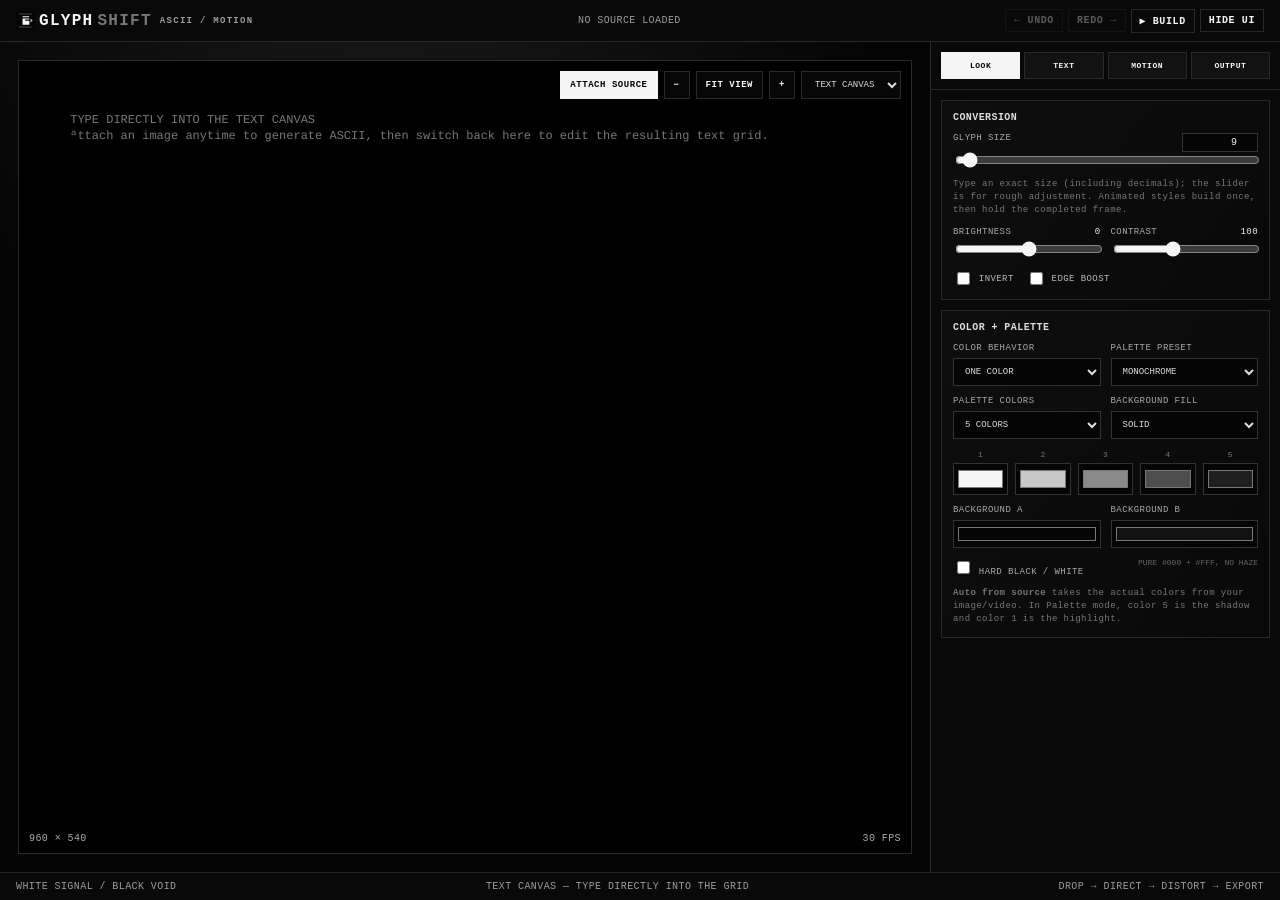
==== commit ca84eb56: "Separate source timeline from ASCII build" ====
--- a/index.html
+++ b/index.html
@@ -18,7 +18,7 @@
       <div class="top-actions">
         <button id="undo" class="ghost" title="Undo last edit (Ctrl+Z)">← UNDO</button>
         <button id="redo" class="ghost" title="Redo last edit (Ctrl+Shift+Z)">REDO →</button>
-        <button id="header-play" class="ghost" title="Play, pause, or replay the current build">▶ PLAY</button>
+        <button id="header-play" class="ghost" title="Start the current ASCII build from frame one">▶ BUILD</button>
         <button id="toggle-ui" class="ghost" title="Hide control panel">HIDE UI</button>
       </div>
     </header>
@@ -42,6 +42,15 @@
           </div>
           <div class="stage-readout"><span id="dimension-readout">960 × 540</span><span id="fps-readout">30 FPS</span></div>
         </div>
+        <section id="source-timeline" class="source-timeline" hidden aria-label="Source media timeline">
+          <div class="source-timeline-head"><span>SOURCE TIMELINE</span><output id="source-time-readout">0:00 / 0:00</output></div>
+          <div class="source-timeline-controls">
+            <button id="source-restart" class="ghost" type="button" title="Return source media to the first frame">↺</button>
+            <button id="source-play" class="primary" type="button">▶ PLAY SOURCE</button>
+            <input id="source-seek" type="range" min="0" max="1" step="0.01" value="0" aria-label="Seek source timeline" />
+          </div>
+          <p id="source-timeline-note" class="source-timeline-note">SOURCE IS PAUSED — SCRUB OR PRESS PLAY</p>
+        </section>
         <input id="file-input" class="file-input" type="file" accept="image/*,video/*" aria-label="Choose an image, GIF, or video" />
       </section>
 
@@ -247,8 +256,8 @@
         <section class="panel transport-panel" data-page="output">
           <div class="panel-title">OUTPUT</div>
           <div class="transport">
-            <button id="play" class="primary">PLAY</button>
-            <button id="restart" class="ghost">RESTART</button>
+            <button id="play" class="primary">▶ BUILD</button>
+            <button id="restart" class="ghost">↺ BUILD</button>
             <button id="snapshot" class="ghost">PNG FRAME</button>
           </div>
           <div class="panel-subtitle">TIMELINE <span>SECONDS</span></div>
--- a/styles.css
+++ b/styles.css
@@ -10,10 +10,11 @@
 .topbar .ghost { padding:5px 8px; font-size:10px; } .top-actions { display:flex; align-items:center; gap:5px; }.top-actions button:disabled { cursor:default; opacity:.34; }.brand { display:flex; align-items:center; gap:4px; font-size:16px; font-weight:900; letter-spacing:.08em; } .brand img { width:19px; height:19px; image-rendering:pixelated; }.brand span { margin:0; color:#777; } .brand small { margin-left:4px; font-size:9px; color:var(--muted); vertical-align:middle; }
 .status, footer { color:var(--muted); font-size:10px; } footer { height:28px; border-top:1px solid var(--line); border-bottom:0; }
 main { display:grid; grid-template-columns:minmax(0,1fr) 350px; min-height:calc(100vh - 70px); }
-.stage-shell { min-width:0; padding:18px; display:grid; place-items:center; position:relative; }
+.stage-shell { min-width:0; min-height:0; padding:18px; display:flex; flex-direction:column; align-items:stretch; justify-content:center; gap:8px; position:relative; }
 .drop-zone { width:100%; height:100%; min-height:530px; position:relative; overflow:hidden; border:1px solid var(--line); background:#000; display:grid; place-items:center; touch-action:none; cursor:grab; }
 .drop-zone.panning { cursor:grabbing; }.file-input { display:none; }
 .stage-toolbar { position:absolute; z-index:8; top:10px; right:10px; display:flex; gap:6px; }.stage-toolbar button,.stage-toolbar select { padding:7px 9px; font-size:9px; background:rgba(8,8,8,.9); backdrop-filter:blur(6px); }.stage-toolbar select { width:auto; margin:0; min-height:0; border-color:var(--line); }.stage-toolbar .primary { background:var(--ink); }
+.source-timeline { width:100%; max-width:100%; border:1px solid var(--line); background:#090909; padding:8px 10px; }.source-timeline-head { display:flex; justify-content:space-between; gap:12px; color:#aaa; font-size:9px; letter-spacing:.08em; }.source-timeline-head output { color:#eee; letter-spacing:0; }.source-timeline-controls { display:grid; grid-template-columns:34px 120px minmax(0,1fr); gap:6px; align-items:center; margin-top:7px; }.source-timeline-controls button { min-height:32px; padding:6px; font-size:9px; }.source-timeline-controls input[type=range] { margin:0; }.source-timeline-note { margin:6px 0 0; color:#777; font-size:8px; letter-spacing:.04em; }
 .canvas-wrap { position:relative; display:grid; place-items:center; transform-origin:center center; will-change:transform; pointer-events:none; }
 .live-text { display:none; position:absolute; inset:0; margin:0; overflow:hidden; color:var(--ink); font-family:"Courier New",Courier,monospace; font-variant-ligatures:none; font-kerning:none; white-space:pre; text-rendering:geometricPrecision; pointer-events:none; }
 .canvas-wrap.is-live-text canvas { visibility:hidden; }.canvas-wrap.is-live-text .live-text { display:block; }
@@ -37,7 +38,7 @@
 body.ui-hidden main { grid-template-columns:1fr; } body.ui-hidden .controls { display:none; } body.ui-hidden .stage-shell { padding:0; } body.ui-hidden .drop-zone { border:0; min-height:calc(100vh - 70px); }
 @media (max-width:900px){
   .topbar { height:50px; padding:0 12px; position:sticky; top:0; z-index:30; }.brand { font-size:14px; }.status { display:none; } .top-actions { gap:3px; }.top-actions .ghost { padding:5px 6px; font-size:8px; } #header-play { min-width:39px; } footer { display:none; }
-  main { display:block; min-height:calc(100vh - 50px); }.stage-shell { padding:7px 10px 9px; position:sticky; top:50px; z-index:20; background:#050505; box-shadow:0 8px 18px rgba(0,0,0,.72); }.controls { border-left:0; border-top:1px solid var(--line); max-height:none; padding:10px; }.drop-zone { min-height:0; height:40svh; max-height:380px; } canvas { max-height:calc(40svh - 16px); }
+  main { display:block; min-height:calc(100vh - 50px); }.stage-shell { padding:7px 10px 9px; position:sticky; top:50px; z-index:20; background:#050505; box-shadow:0 8px 18px rgba(0,0,0,.72); }.controls { border-left:0; border-top:1px solid var(--line); max-height:none; padding:10px; }.drop-zone { min-height:0; height:40svh; max-height:380px; } canvas { max-height:calc(40svh - 16px); }.source-timeline { padding:9px 10px; }.source-timeline-controls { grid-template-columns:42px 1fr; }.source-timeline-controls input[type=range] { grid-column:1 / -1; min-height:26px; }.source-timeline-controls button { min-height:40px; font-size:9px; }.source-timeline-note { font-size:9px; }
   .stage-toolbar { top:7px; right:7px; }.stage-toolbar button,.stage-toolbar select { min-height:34px; padding:6px 8px; font-size:8px; }.text-actions button { min-height:42px; font-size:9px; }.control-pages { top:0; margin:-10px -10px 12px; padding:10px; }.control-pages button { min-height:38px; font-size:9px; }.panel { padding:14px; margin-bottom:12px; }.panel-title { font-size:11px; }.panel-title span { font-size:8px; }.quick-copy,.hint { font-size:10px; }
   label { font-size:10px; } input[type=text],input[type=number],textarea,select { min-height:42px; font-size:13px; padding:10px; } input[type=range] { min-height:28px; } input[type=color] { height:38px; }.palette-grid input[type=color] { height:40px; }.timeline-grid { grid-template-columns:1fr; }.number-stepper { grid-template-columns:42px minmax(0,1fr) 42px; }.number-stepper input[type=number] { min-height:38px; }.number-stepper button { min-height:42px; }
   .transport { gap:8px; }.transport button,.record,.full { min-height:48px; font-size:10px; }.checks { gap:12px 18px; }.checks label { min-height:28px; font-size:10px; }.audio-row { grid-template-columns:1fr 1fr; }.audio-row label { font-size:10px; }.two-col { gap:12px; }
